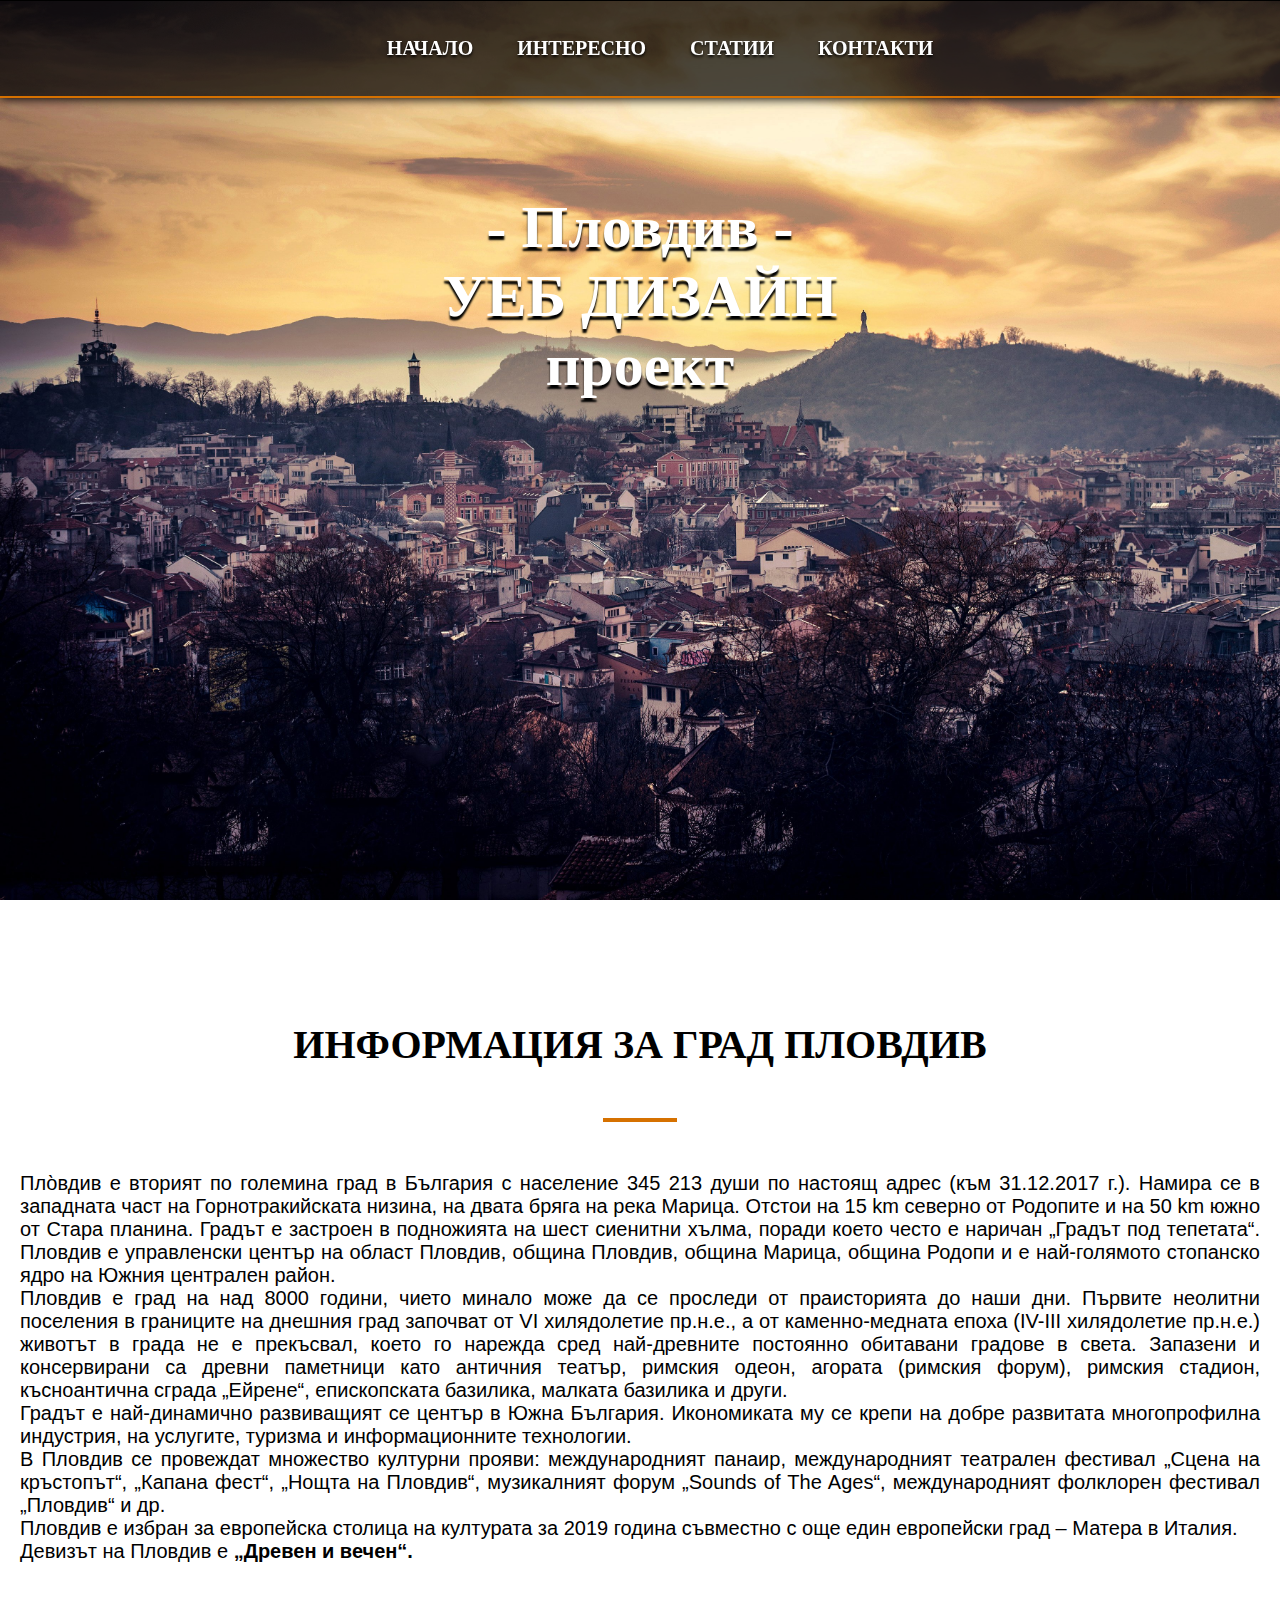
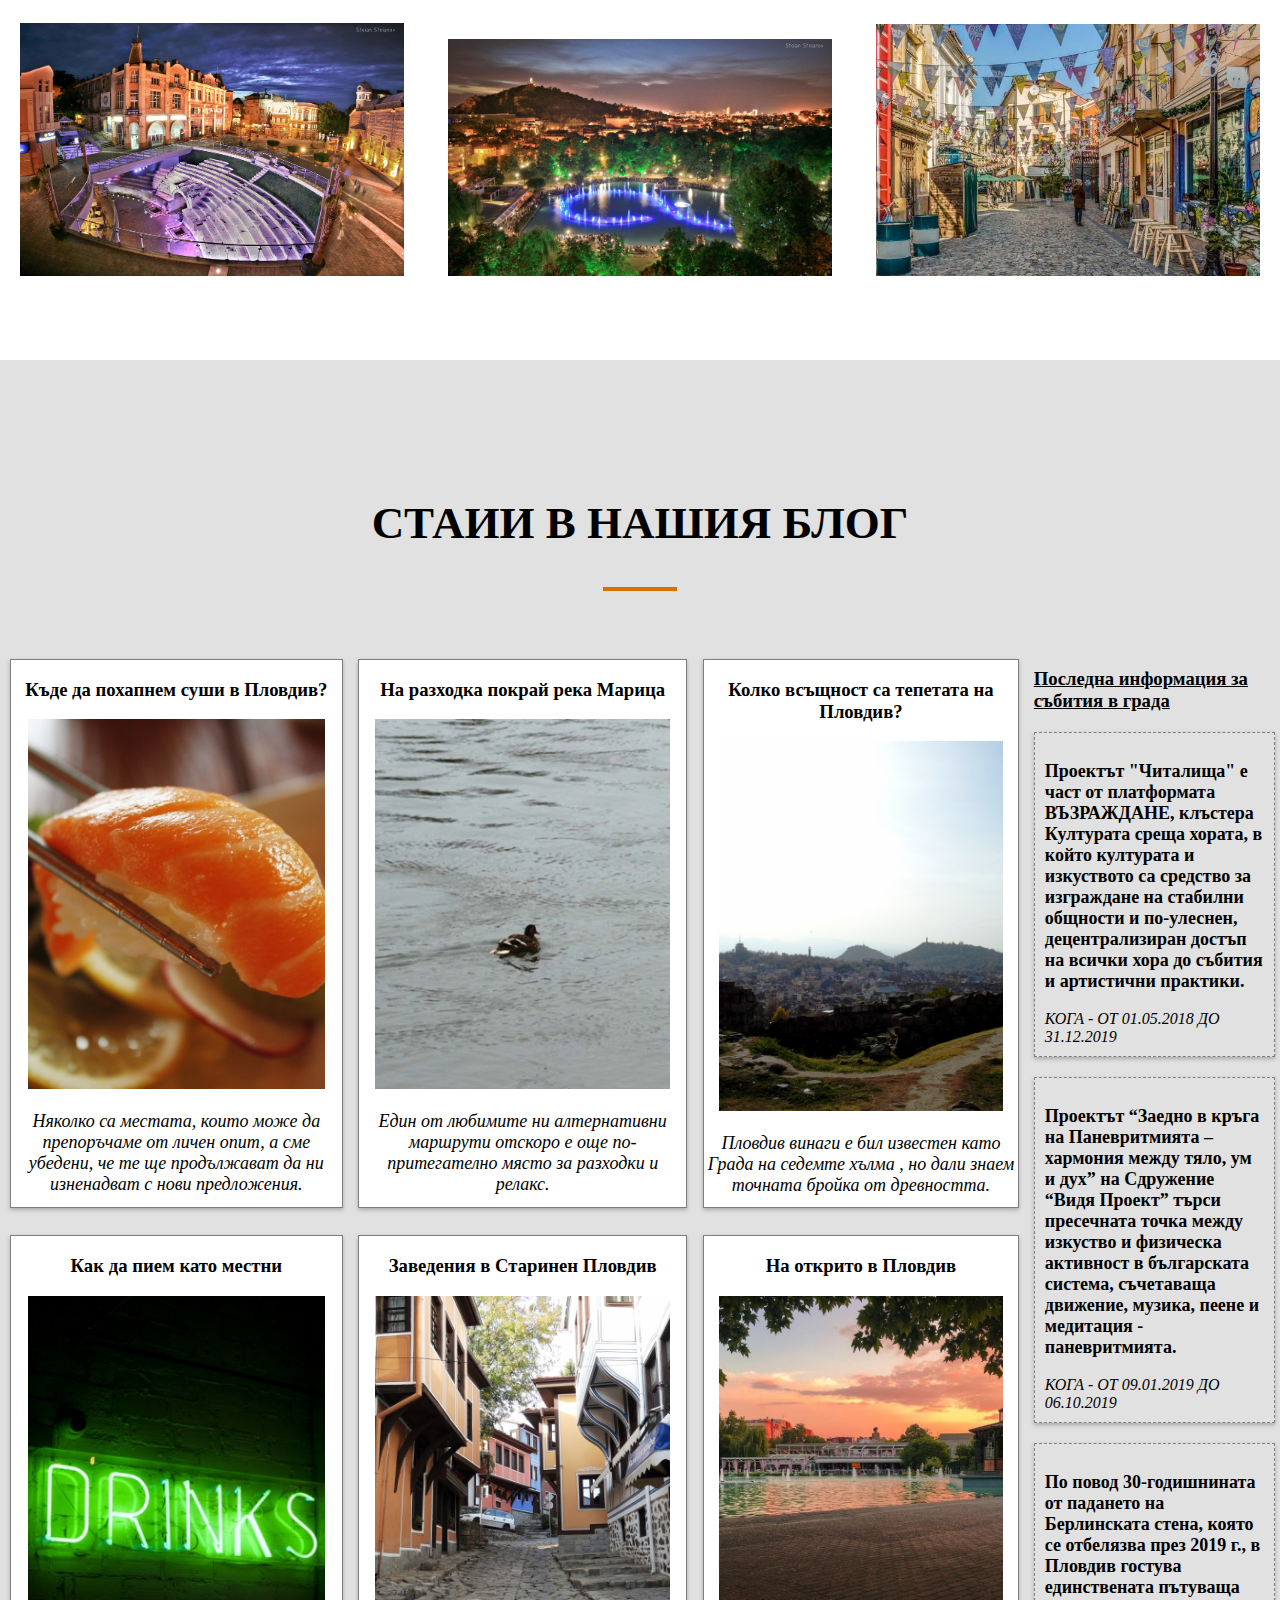
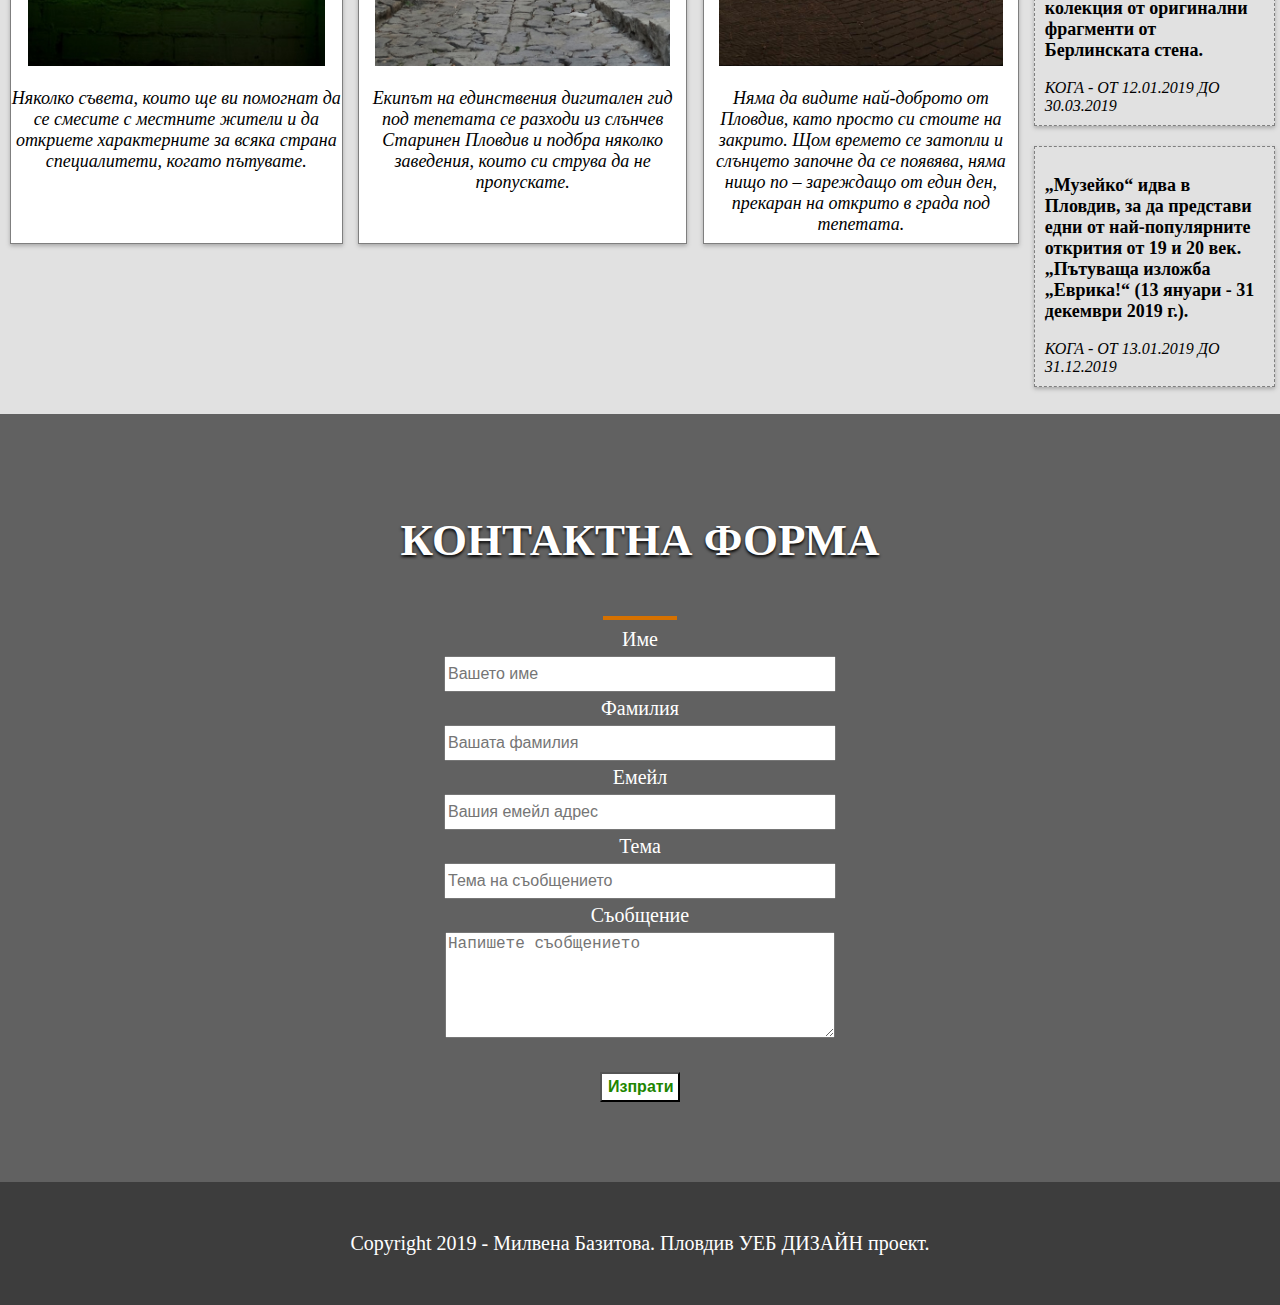
==== Plovdiv web/index.html @ 3eb638c0 "add web projects" ====
<!DOCTYPE HTML>

<html lang="bg">

<head>
	<title>Пловдив - УЕБ ДИЗАЙН проект</title>

	<meta charset="utf-8">
	<meta name="viewport" content="width=device-width, initial-scale=1">
	<meta name="description" content="" />
	<meta name="keywords" content="" />
	<meta name="author" content="" />

	<!-- Icons -->
	<link rel="stylesheet" href="https://use.fontawesome.com/releases/v5.6.3/css/all.css" integrity="sha384-UHRtZLI+pbxtHCWp1t77Bi1L4ZtiqrqD80Kn4Z8NTSRyMA2Fd33n5dQ8lWUE00s/" crossorigin="anonymous">

	<!-- main css style -->
	<link rel="stylesheet" href="style.css">

	<!-- responsive design style -->
	<link rel="stylesheet" href="media-screen.css">
</head>

<body>
  <div class="wrapper"></div>
	<header>
		<nav>
			<ul>
				<li><a href="#">Начало</li></a></li>
				<li><a href="#info">Интересно</a></li>
				<li><a href="#content">Статии</a></li>
				<li><a href="#contact">Контакти</a></li>
			</ul>
		</nav>
		<div class="welcome">
			<h1> - Пловдив - <br> УЕБ ДИЗАЙН проект</h1>
			<a href="#info"><i class="fas fa-chevron-circle-down"></i></a>
		</div>
	</header>
	
	<section id="info">
	 <h2>информация за град пловдив</h2>
		 	 	<hr>
	<p>Пло̀вдив е вторият по големина град в България с население 345 213 души по настоящ адрес (към 31.12.2017 г.). Намира се в западната част на Горнотракийската низина, на двата бряга на река Марица. Отстои на 15 km северно от Родопите и на 50 km южно от Стара планина. Градът е застроен в подножията на шест сиенитни хълма, поради което често е наричан „Градът под тепетата“. Пловдив е управленски център на област Пловдив, община Пловдив, община Марица, община Родопи и е най-голямото стопанско ядро на Южния централен район.
	<br>
	Пловдив е град на над 8000 години, чието минало може да се проследи от праисторията до наши дни. Първите неолитни поселения в границите на днешния град започват от VI хилядолетие пр.н.е., а от каменно-медната епоха (IV-III хилядолетие пр.н.е.) животът в града не е прекъсвал, което го нарежда сред най-древните постоянно обитавани градове в света. Запазени и консервирани са древни паметници като античния театър, римския одеон, агората (римския форум), римския стадион, късноантична сграда „Ейрене“, епископската базилика, малката базилика и други.
	<br>
	Градът е най-динамично развиващият се център в Южна България. Икономиката му се крепи на добре развитата многопрофилна индустрия, на услугите, туризма и информационните технологии.
	<br>
	В Пловдив се провеждат множество културни прояви: международният панаир, международният театрален фестивал „Сцена на кръстопът“, „Капана фест“, „Нощта на Пловдив“, музикалният форум „Sounds of The Ages“, международният фолклорен фестивал „Пловдив“ и др.
	<br>
	Пловдив е избран за европейска столица на културата за 2019 година съвместно с още един европейски град – Матера в Италия.
	<br>
	Девизът на Пловдив е <strong>„Древен и вечен“.</strong></p>

		<img src="images/plovdiv-3.jpg">
		 <img src="images/fontans.jpg">
		  <img src="images/kapana.jpg">

	</section>
	<section id="content">
	 <div class="contents">
	 <h2>СТАИИ В НАШИЯ БЛОГ</h2>
	 	 	<hr>
	  <div class="boxLeft">
		<article>
			<h3>Къде да похапнем суши в Пловдив?</h3>
			<img src="images/sushi.jpeg">
			<p>Няколко са местата, които може да препоръчаме от личен опит, а сме убедени, че те ще продължават да ни изненадват с нови предложения.</p>
		</article>
		
		<article>
			<h3>На разходка покрай река Марица</h3>
			<img src="images/marica.jpeg">
			<p>Един от любимите ни алтернативни маршрути отскоро е още по-притегателно място за разходки и релакс.</p>
		</article>

		<article>
			<h3>Колко всъщност са тепетата на Пловдив?</h3>
			<img src="images/tepeta.png">
			<p>Пловдив винаги е бил известен като Града на седемте хълма , но дали знаем точната бройка от древността.</p>
		</article>

		<article>
			<h3>Как да пием като местни</h3>
			<img src="images/drunk.jpeg">
			<p>Няколко съвета, които ще ви помогнат да се смесите с местните жители и да откриете характерните за всяка страна специалитети, когато пътувате.</p>
		</article>
		
		<article>
			<h3>Заведения в Старинен Пловдив</h3>
			<img src="images/resto.png">
			<p>Екипът на единствения дигитален гид под тепетата се разходи из слънчев Старинен Пловдив и подбра няколко заведения, които си струва да не пропускате.</p>
		</article>

		<article>
			<h3>На открито в Пловдив</h3>
			<img src="images/out.jpeg">
			<p>Няма да видите най-доброто от Пловдив, като просто си стоите на закрито. Щом времето се затопли и слънцето започне да се появява, няма нищо по – зареждащо от един ден, прекаран на открито в града под тепетата.</p>
		</article>
	 </div>
		<div class="boxRight">
			<aside>
				<h3>Последна информация за събития в града</h3>

				<div>
					<p>Проектът "Читалища" е част от платформата ВЪЗРАЖДАНЕ, клъстера Културата среща хората, в който културата и изкуството са средство за изграждане на стабилни общности и по-улеснен, децентрализиран достъп на всички хора до събития и артистични практики.</p>
					<i>КОГА - ОТ 01.05.2018 ДО 31.12.2019</i>
				</div>

				<div>
					<p>Проектът “Заедно в кръга на Паневритмията – хармония между тяло, ум и дух” на Сдружение “Видя Проект” търси пресечната точка между изкуство и физическа активност в българската система, съчетаваща движение, музика, пеене и медитация - паневритмията.</p>
					<i>КОГА - ОТ 09.01.2019 ДО 06.10.2019</i>
				</div>

				<div>
					<p>По повод 30-годишнината от падането на Берлинската стена, която се отбелязва през 2019 г., в Пловдив гостува единствената пътуваща колекция от оригинални фрагменти от Берлинската стена.</p>
					<i>КОГА - ОТ 12.01.2019 ДО 30.03.2019</i>
				</div>

				<div>
					<p>„Музейко“ идва в Пловдив, за да представи едни от най-популярните открития от 19 и 20 век.

					„Пътуваща изложба „Еврика!“ (13 януари - 31 декември 2019 г.).</p>
					<i>КОГА - ОТ 13.01.2019 ДО 31.12.2019</i>
				</div>
			</aside>
		</div>
	 </div>
	</section>

	<section id="contact">
		<div class="">
				<h2>КОНТАКТНА ФОРМА</h2>
			      <hr>
					<form action="#">
						<label for="fname">Име</label>
							<input type="text" id="fname" class="form-control" placeholder="Вашето име">


						<label for="lname">Фамилия</label>
							<input type="text" id="lname" class="form-control" placeholder="Вашата фамилия">

						<label for="email">Емейл</label> 
							<input type="text" id="email" class="form-control" placeholder="Вашия емейл адрес">

						<label for="subject">Тема</label>
							<input type="text" id="subject" class="form-control" placeholder="Тема на съобщението">



						<label for="message">Съобщение</label>
							<textarea name="message" id="message" cols="30" rows="10" class="form-control" placeholder="Напишете съобщението"></textarea>
							<br>
						<input type="submit" value="Изпрати" class="btn">
					</form>		
					</div>
	</section>

	<footer>
		<p>Copyright 2019 - Милвена Базитова. Пловдив УЕБ ДИЗАЙН проект.</p>
	</footer>

</body>

</html>
---- Plovdiv web/style.css ----
html{
	margin:0;
	padding:0;
	scroll-behavior:smooth
}
body{
	margin:0;
	padding:0;
	background-color: #ffffff;
}
ul,ol{
	list-style:none;
}
hr{
	width:70px;
	border:2px solid #D67100;
}
/*___ HEADER ___*/
header {
	width:100%;
	height:100vh;
	background-image: url(images/Plovdiv_5300x2526.jpg);
	background-attachment: fixed;
	background-size: cover;
	border-top:1px solid black;
	z-index: -1;
}
.wrapper{
	width:100%;
	height:97px;
    position:fixed;
    top: 0;
    bottom: 0;
    left: 0;
    right: 0;
    opacity: 0.7;
    background: #000;
    z-index: 1;
}
.welcome{
	width:45%;
	height:300px;
	margin:15% auto;
	text-align:center;
}
	.welcome h1{
		color:#fff;
		font-size:60px;
		text-shadow: 0px 4px 2px black;
	}
	.welcome i{
		color:#fff;
		font-size:60px;
		text-shadow: 0px 4px 2px black;
	}
		.welcome i:hover{
			color:#D67100;
			transition: 0.5s;
			transform: scale(1.15);
		}
/*____ MENU ____*/
nav {
	position: fixed;
	width:100%;
	height:95px;
	border-bottom:2px solid #D67100;
	box-shadow: 0px 1px 10px black;
	 z-index: 2;
}
	nav > ul{
		text-align: center;	
	}
		nav ul > li{
			display: inline-block;
			margin:20px;
		}
			nav ul li > a{
				font-size:20px;
				color:#FFF;
				font-weight: bold;
				text-transform: uppercase;
				font-family: Tahoma;
				text-decoration: none;
				text-shadow: 0px 2px 3px black;
			}
			nav ul li > a:hover{
				color:#D67100;
				text-decoration: underline;
			}


/*___ SECTION interesting ___*/
#info{
	width:100%;
	height:100%;
	margin:20px 0 20px 0;
	padding:50px 0;
}
  #info img{
  	width:30%;
  	height:15%;
  	margin:10px 20px;
  }
	#info h2{
		margin:50px ;
		font-size:40px;
		text-align:center;
		font-weight: bold;
		text-transform: uppercase;
		font-family: Tahoma;
	}
		#info p{
			margin:50px 20px 50px 20px ;
			text-align:justify;
			font-family: Arial;
			font-size:20px;
		}

/*___ SECRION content ___*/
.contents{
	width:100%;
	height:100%;	
	padding:100px 0 100px 0 ;
	background-color: #E1E1E1;
}
.contents h2{
		color:#000000;
		font-size:45px ;
		text-align:center;
		font-weight: bold;
		text-transform: uppercase;
		font-family: Tahoma;
	}
.boxLeft{
	margin:50px 0;
	display: inline-grid;
  	grid-template-columns: auto auto auto;
	width:80%;
	height:100%;
}
.boxRight{
	margin:50px 3px 0 0;
	width:19%;
	height:100%;
	float:right;
}

/* ___ ARTICLE left ___*/
article{
	margin:10px;
	width:95%;
	height:95%;
	text-align:center;
	background-color: #fff;
	box-shadow:0px 2px 4px darkgrey;
	border:1px solid #7F7F7F;
}
	article img{
		width:90%;
		height:370px;
	}
	article p{
		font-style:italic;
		font-size:18px;
	}

/* ___ ASIDE right ___*/
aside h3{
	text-decoration: underline;
}
	aside div{
		width:90%;
		height:100%;
		margin:20px 0;
		padding:10px;
		border:1px dashed #7F7F7F;
		box-shadow:0px 2px 4px darkgrey;
	}
	aside p {
		font-weight: bold;
		font-size:18px;
	}

/* ___ SECTION contact ___*/
#contact {
	width:100%;
	height:100%;
	padding:50px 0;
	text-align:center;
	background-color: #616161;
}
	#contact h2{
		color:#FFFFFF;
		font-size:45px ;
		margin:50px ;
		text-align:center;
		font-weight: bold;
		text-transform: uppercase;
		font-family: Tahoma;
		text-shadow: 0px 2px 3px black;
	}
		#contact label{
			margin:5px 0;
			font-size:20px;
			color:#fff;
			display: block;
		}
			#contact input{
				font-size:16px;
				width:30%;
				height:30px;
			}
			#contact textarea{
				font-size:16px;
				width:30%;
				height:100px;
			}
			 .btn{
			 	margin:30px;
				width:80px !important;
				background-color: #fff;
				font-weight:bold;
				color:#208500;
			}

/*___ FOOTER ___*/
footer{
	width:100%;
	background-color:#3D3D3D;
	padding:30px 0;
}
	footer p{
		color:#FFFFFF;
		font-size:20px;
		text-align: center;
	}
---- Plovdiv web/media-screen.css ----
@media screen and (max-width: 1200px) {
.boxLeft{
	width:100%;
    grid-template-columns: auto auto;
}
.boxRight{
	width:100%;
	text-align:center;
	float:none;
	margin: auto;
}
}

@media screen and (max-width: 768px) {

.welcome{
	width:90%;
	margin:40% auto;
}

nav ul > li{
	display: inline-block;
	margin:20px 5px;
}
nav ul li > a{
	font-size:16px;
}

#info h2{
	font-size:25px;
}
#info p{
	font-size:17px;
}
#info img{
	width:90%;
	display: block;
	margin:2px auto;
}

.contents h2{
	font-size:25px;
}
.boxLeft{
	width:100%;
    grid-template-columns: auto;

}
.boxRight{
	width:100%;
	text-align:center;
	float:none;
	margin: auto;
}
aside div{
	margin:auto;
}

#contact h2{
	font-size:25px;
}
#contact input{
	width:90%;
}
#contact textarea{
	width:90%;
}
.btn{
	margin:30px;
	width:100px !important;
}
}
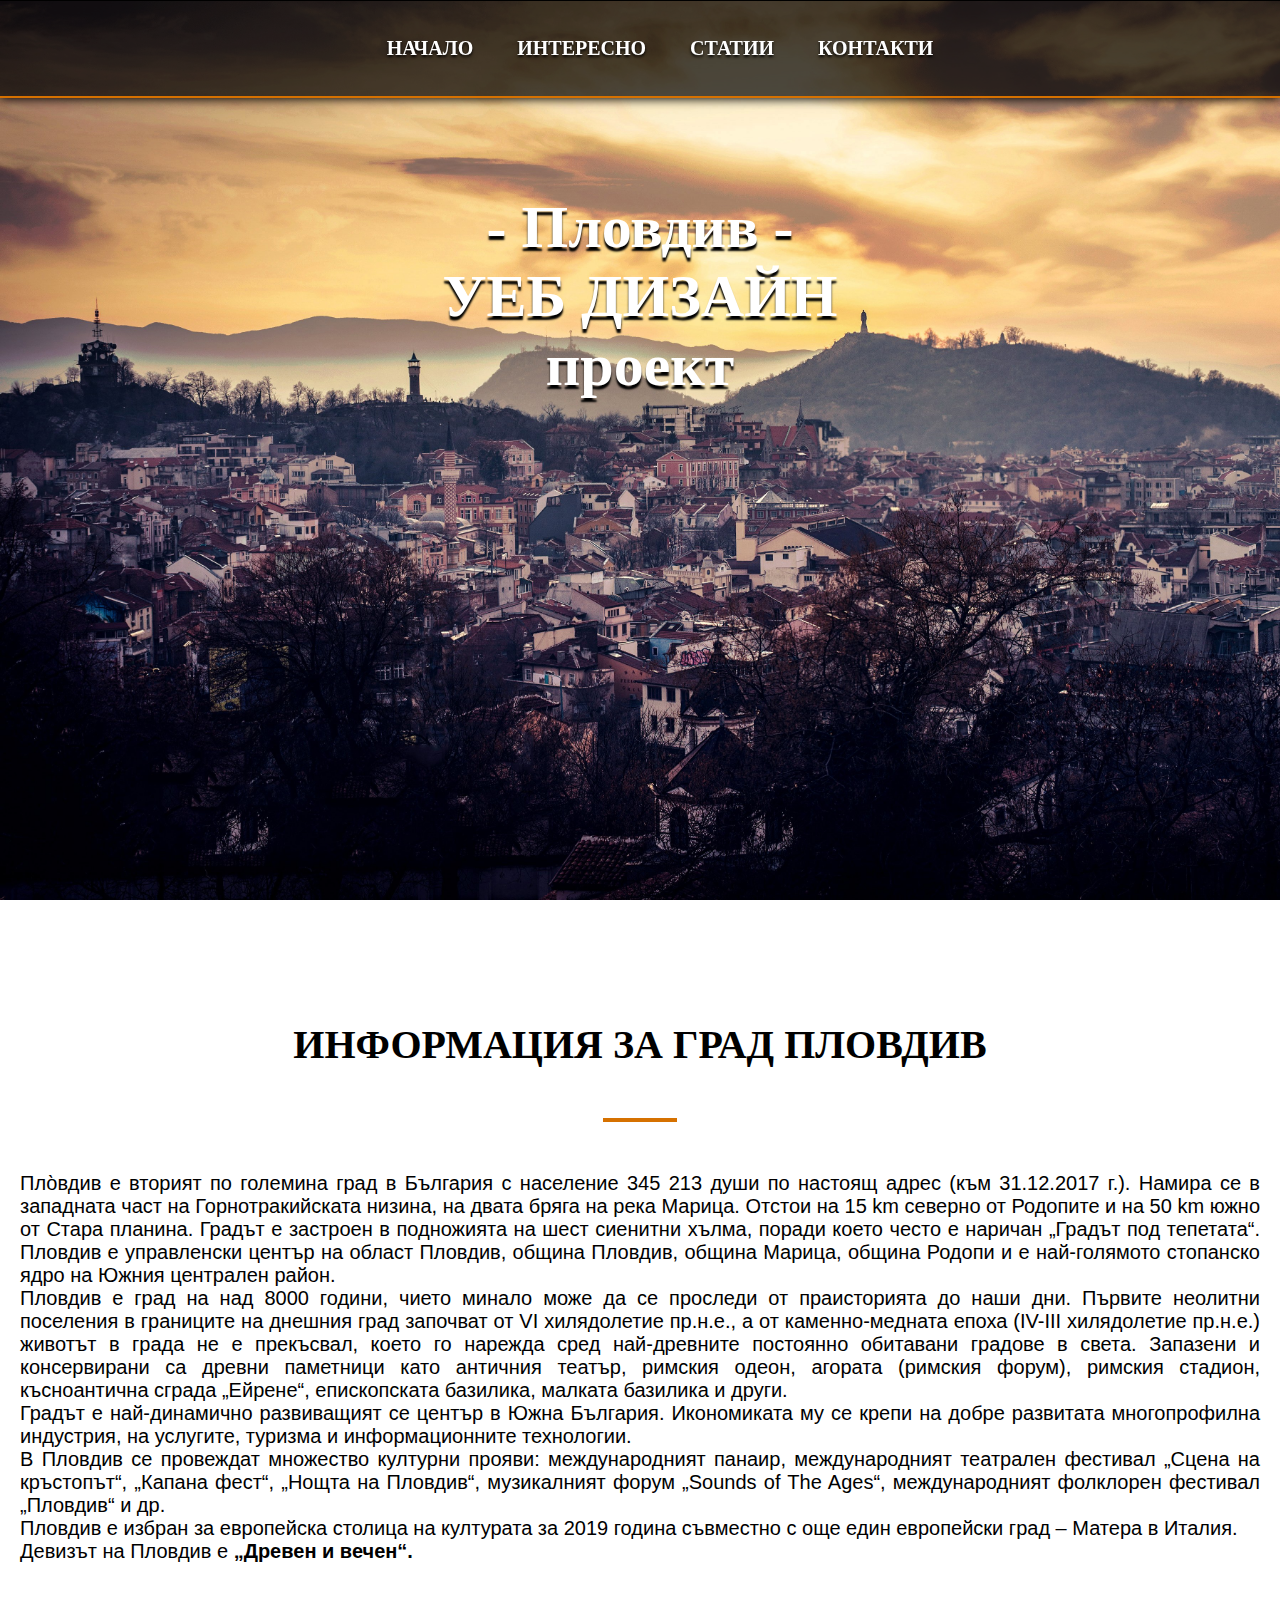
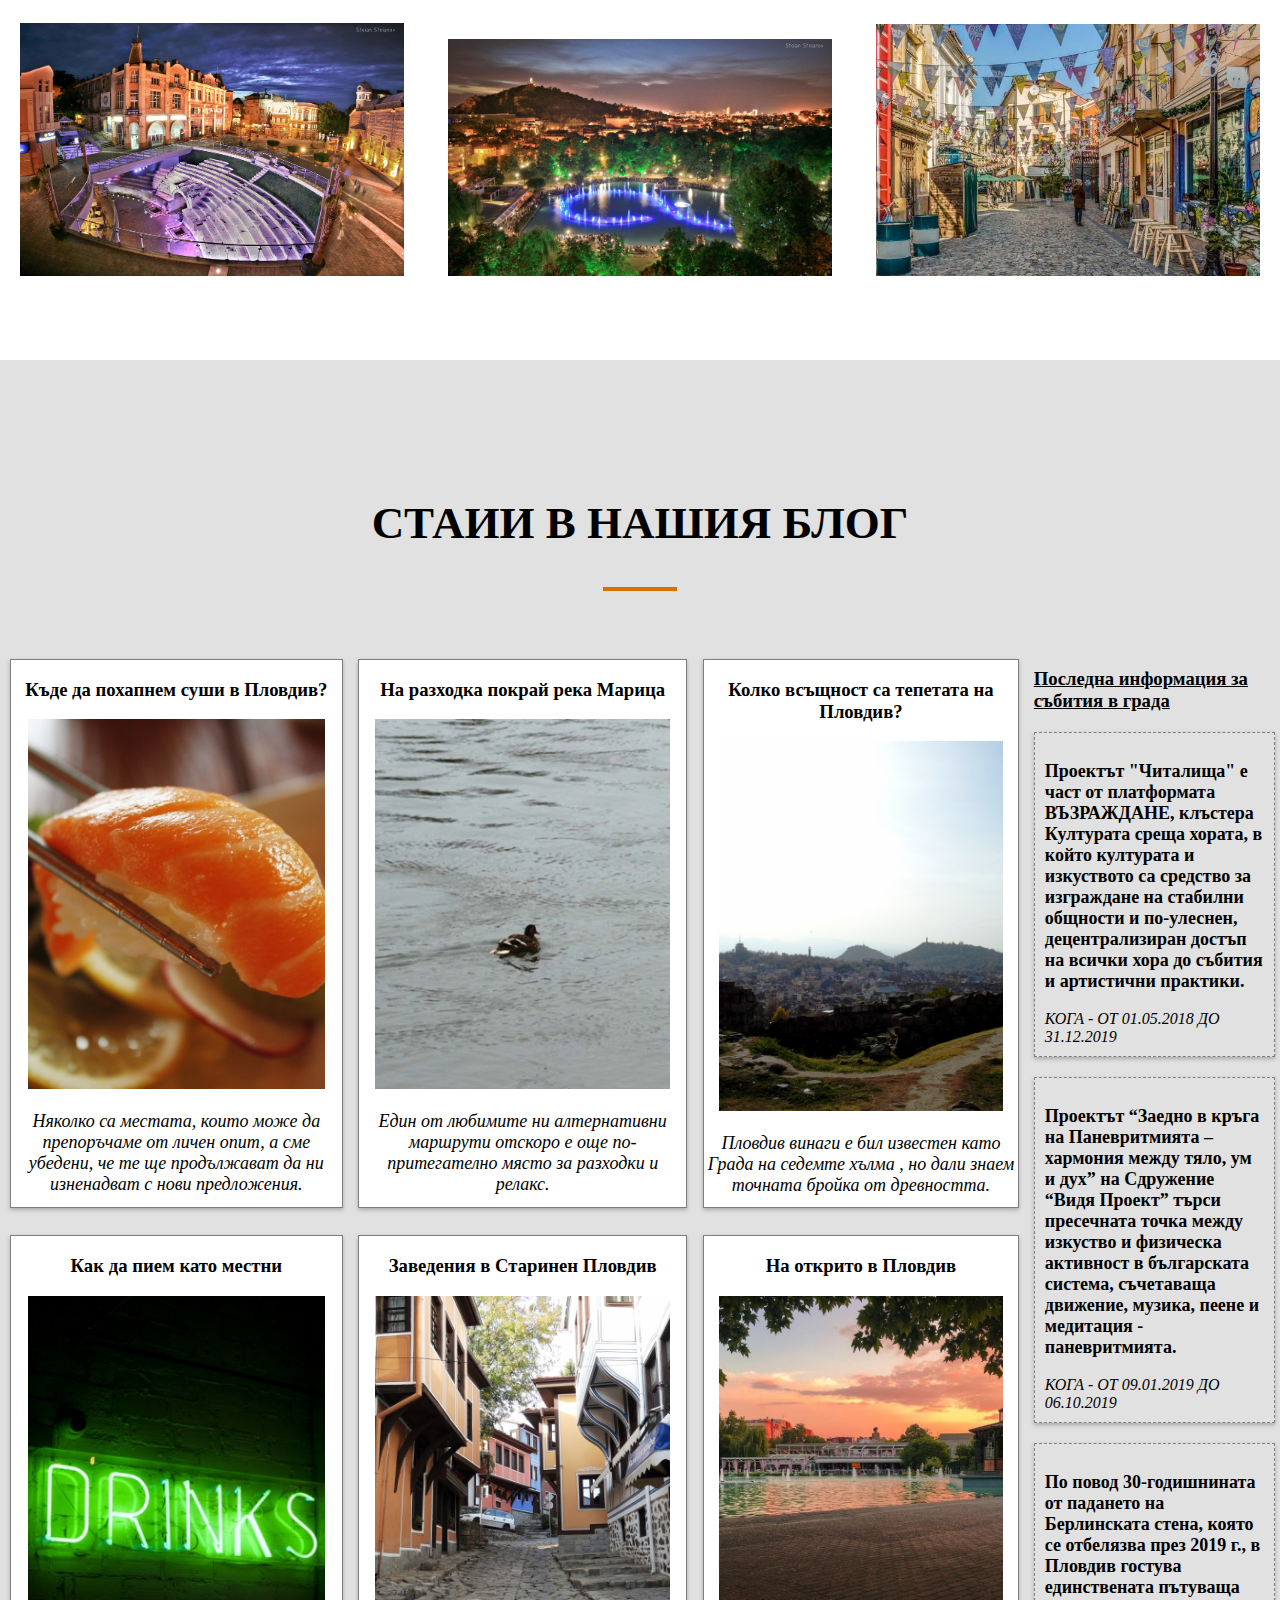
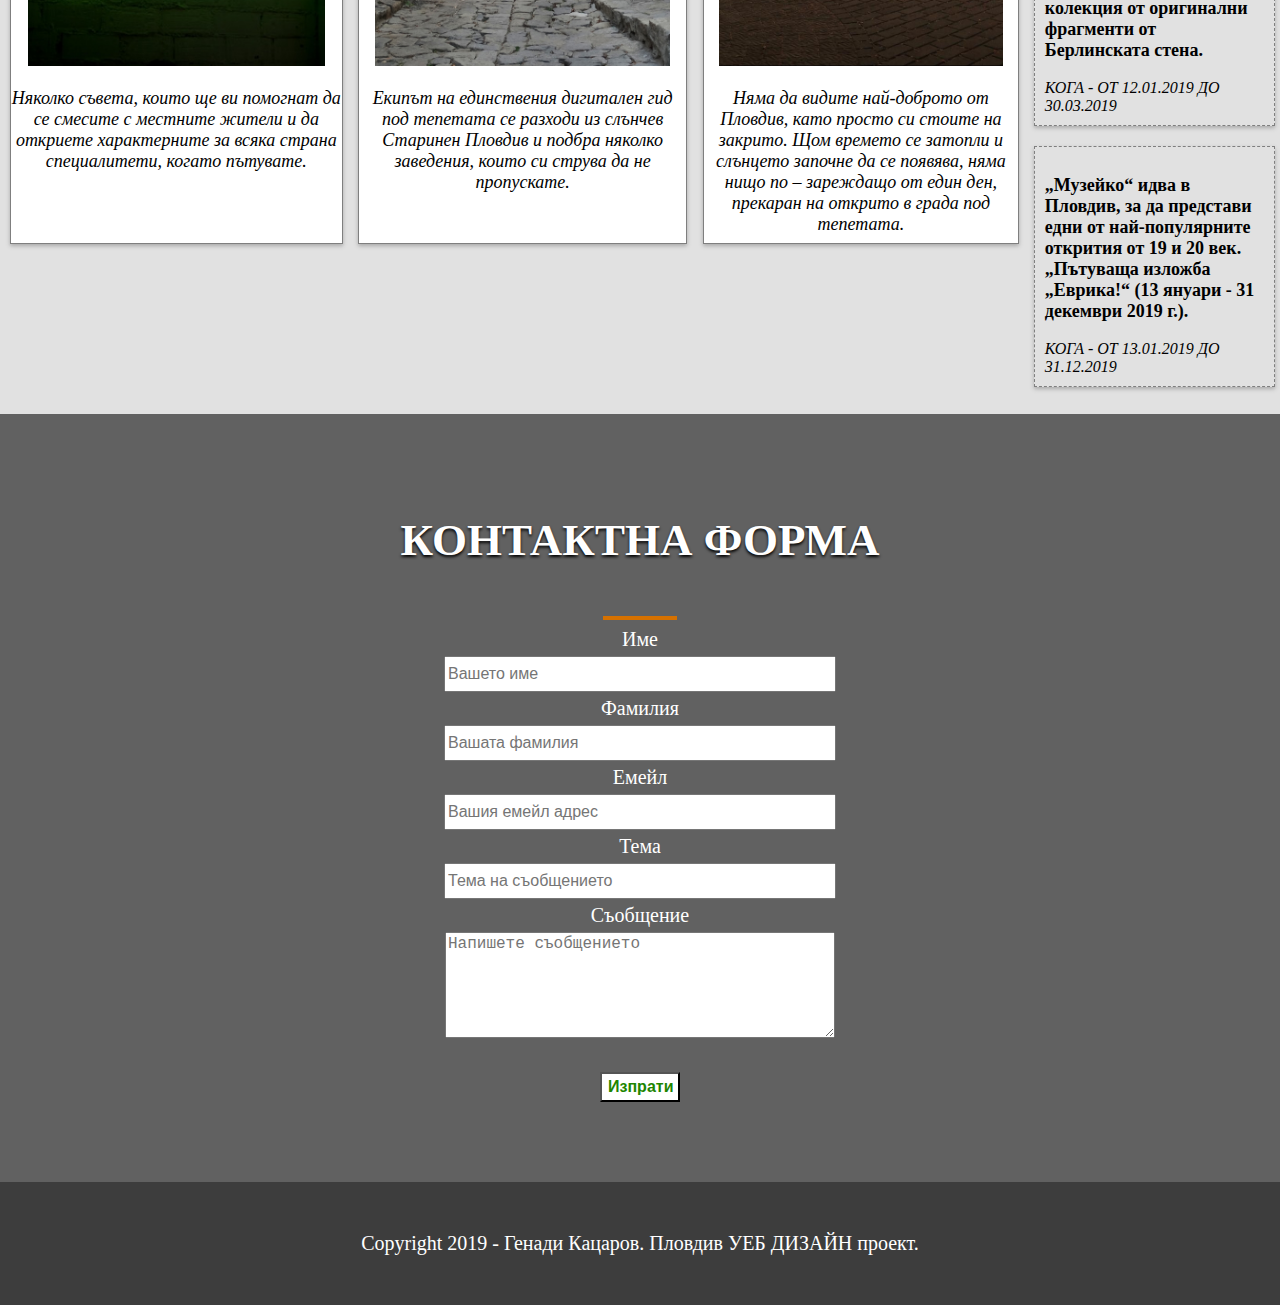
==== commit 9854b779: "Update index.html" ====
--- a/Plovdiv web/index.html
+++ b/Plovdiv web/index.html
@@ -158,9 +158,9 @@
 	</section>
 
 	<footer>
-		<p>Copyright 2019 - Милвена Базитова. Пловдив УЕБ ДИЗАЙН проект.</p>
+		<p>Copyright 2019 - Генади Кацаров. Пловдив УЕБ ДИЗАЙН проект.</p>
 	</footer>
 
 </body>
 
-</html>+</html>
